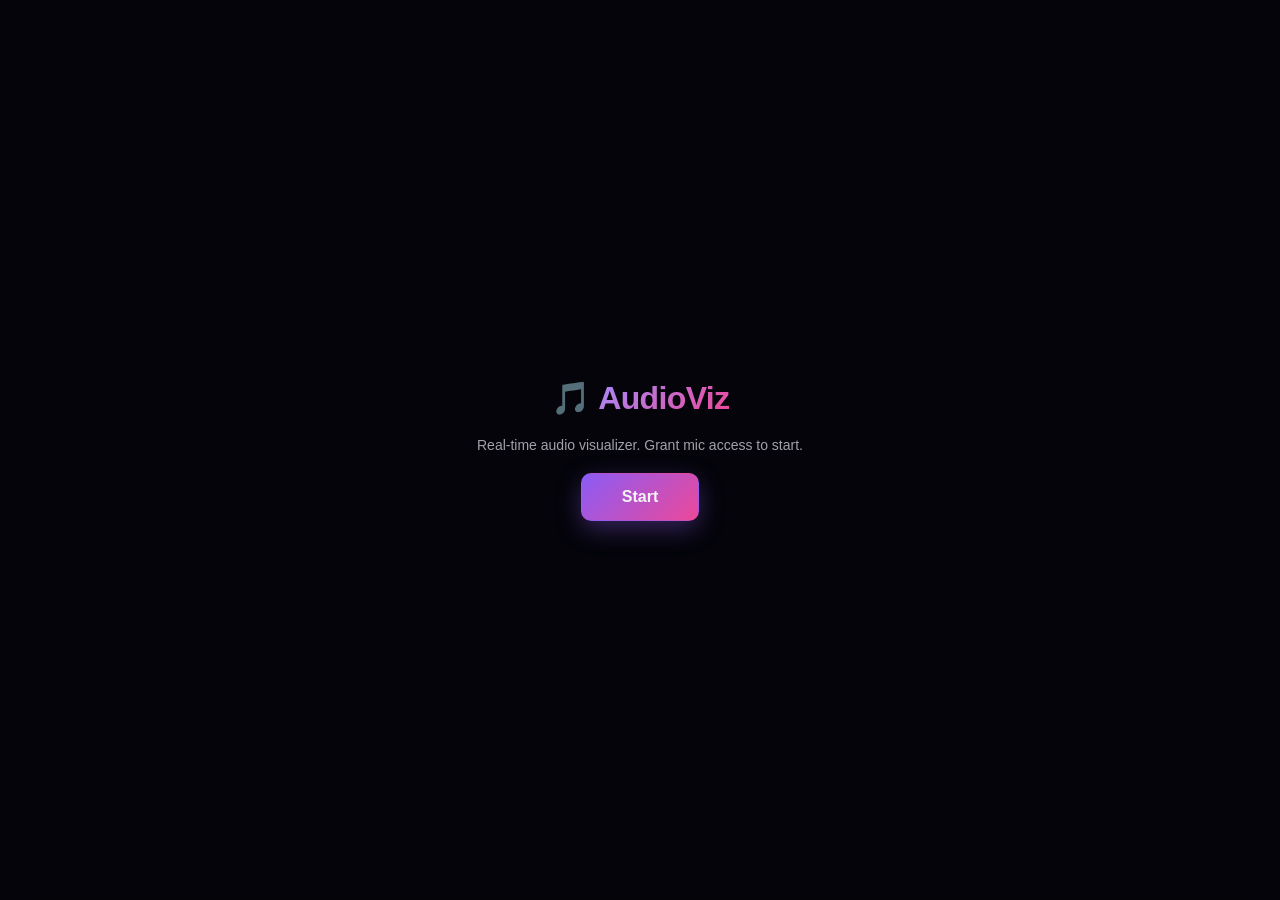
==== index.html @ 8fd0b7ad "Initial: AudioViz - 5-mode real-time audio visualizer" ====
<!DOCTYPE html>
<html lang="en">
<head>
<meta charset="UTF-8"><meta name="viewport" content="width=device-width,initial-scale=1">
<title>AudioViz — real-time sound visualizer</title>
<link rel="stylesheet" href="style.css">
<link rel="icon" href="data:image/svg+xml,<svg xmlns=%22http://www.w3.org/2000/svg%22 viewBox=%220 0 100 100%22><text y=%22.9em%22 font-size=%2290%22>🎵</text></svg>">
</head>
<body>
<canvas id="canvas"></canvas>
<div id="overlay" class="overlay">
  <div class="brand">🎵 <strong>AudioViz</strong></div>
  <p class="tag">Real-time audio visualizer. Grant mic access to start.</p>
  <button id="start" class="btn primary">Start</button>
</div>
<div id="controls" class="controls hidden">
  <div class="mode-bar">
    <button class="mode active" data-mode="bars">Spectrum</button>
    <button class="mode" data-mode="wave">Waveform</button>
    <button class="mode" data-mode="particles">Particles</button>
    <button class="mode" data-mode="circular">Circular</button>
    <button class="mode" data-mode="mirror">Mirror</button>
  </div>
  <div class="sensitivity">
    <label>Sensitivity</label>
    <input type="range" id="sens" min="1" max="100" value="50">
  </div>
  <div class="level">
    <span>VOL</span>
    <div class="level-bar"><div id="level-fill" class="level-fill"></div></div>
  </div>
  <button id="stop" class="btn-icon" title="Stop">◼</button>
  <button id="fullscreen" class="btn-icon" title="Fullscreen">⛶</button>
</div>
<script src="app.js"></script>
</body>
</html>
---- style.css ----
*{box-sizing:border-box;margin:0;padding:0}
:root{
  --bg:#05050a;
  --text:#f4f4f5;--dim:#a1a1aa;
  --accent:#8b5cf6;
  --border:rgba(255,255,255,.12);
}
html,body{background:var(--bg);color:var(--text);font-family:-apple-system,'Inter',sans-serif;height:100vh;overflow:hidden;-webkit-font-smoothing:antialiased;user-select:none}
canvas{position:fixed;inset:0;width:100%;height:100%;display:block;background:var(--bg)}

.overlay{position:fixed;inset:0;display:flex;flex-direction:column;align-items:center;justify-content:center;gap:20px;background:rgba(5,5,10,.9);backdrop-filter:blur(12px);z-index:10;transition:opacity .4s}
.overlay.hidden{opacity:0;pointer-events:none}
.brand{font-size:32px;letter-spacing:-.02em}
.brand strong{background:linear-gradient(135deg,#a78bfa,#ec4899);-webkit-background-clip:text;background-clip:text;-webkit-text-fill-color:transparent}
.tag{color:var(--dim);font-size:14px}
.btn{background:rgba(255,255,255,.05);border:1px solid var(--border);color:var(--text);padding:12px 28px;border-radius:10px;font-size:14px;font-weight:600;cursor:pointer;font-family:inherit;transition:.2s;backdrop-filter:blur(8px)}
.btn:hover{background:rgba(255,255,255,.1)}
.btn.primary{background:linear-gradient(135deg,var(--accent),#ec4899);border-color:transparent;box-shadow:0 8px 24px rgba(139,92,246,.35);padding:14px 40px;font-size:16px}
.btn.primary:hover{box-shadow:0 12px 32px rgba(139,92,246,.5);transform:translateY(-1px)}

.controls{position:fixed;bottom:24px;left:50%;transform:translateX(-50%);display:flex;align-items:center;gap:12px;padding:12px 16px;background:rgba(10,10,15,.7);backdrop-filter:blur(20px);border:1px solid var(--border);border-radius:16px;z-index:10;transition:.3s}
.controls.hidden{opacity:0;transform:translateX(-50%) translateY(40px);pointer-events:none}
.mode-bar{display:flex;gap:2px;background:rgba(255,255,255,.05);padding:4px;border-radius:10px}
.mode{background:transparent;border:0;color:var(--dim);padding:8px 14px;border-radius:6px;font-size:12px;font-weight:600;cursor:pointer;font-family:inherit;transition:.15s}
.mode:hover{color:var(--text)}
.mode.active{background:rgba(139,92,246,.2);color:#c4b5fd}

.sensitivity{display:flex;align-items:center;gap:8px}
.sensitivity label{font-size:11px;color:var(--dim);text-transform:uppercase;letter-spacing:.08em}
input[type=range]{-webkit-appearance:none;background:transparent;width:100px;outline:none}
input[type=range]::-webkit-slider-runnable-track{height:4px;background:rgba(255,255,255,.1);border-radius:2px}
input[type=range]::-webkit-slider-thumb{-webkit-appearance:none;width:14px;height:14px;background:var(--accent);border-radius:50%;margin-top:-5px;cursor:pointer}

.level{display:flex;align-items:center;gap:6px}
.level span{font-size:10px;color:var(--dim);font-family:'SF Mono',monospace;letter-spacing:.1em}
.level-bar{width:60px;height:4px;background:rgba(255,255,255,.1);border-radius:2px;overflow:hidden}
.level-fill{height:100%;width:0%;background:linear-gradient(90deg,#10b981,#f59e0b,#ef4444);transition:width .05s}

.btn-icon{width:36px;height:36px;border:1px solid var(--border);background:rgba(255,255,255,.05);color:var(--dim);border-radius:8px;cursor:pointer;font-size:14px;display:flex;align-items:center;justify-content:center;transition:.15s;font-family:inherit}
.btn-icon:hover{background:rgba(255,255,255,.1);color:var(--text)}
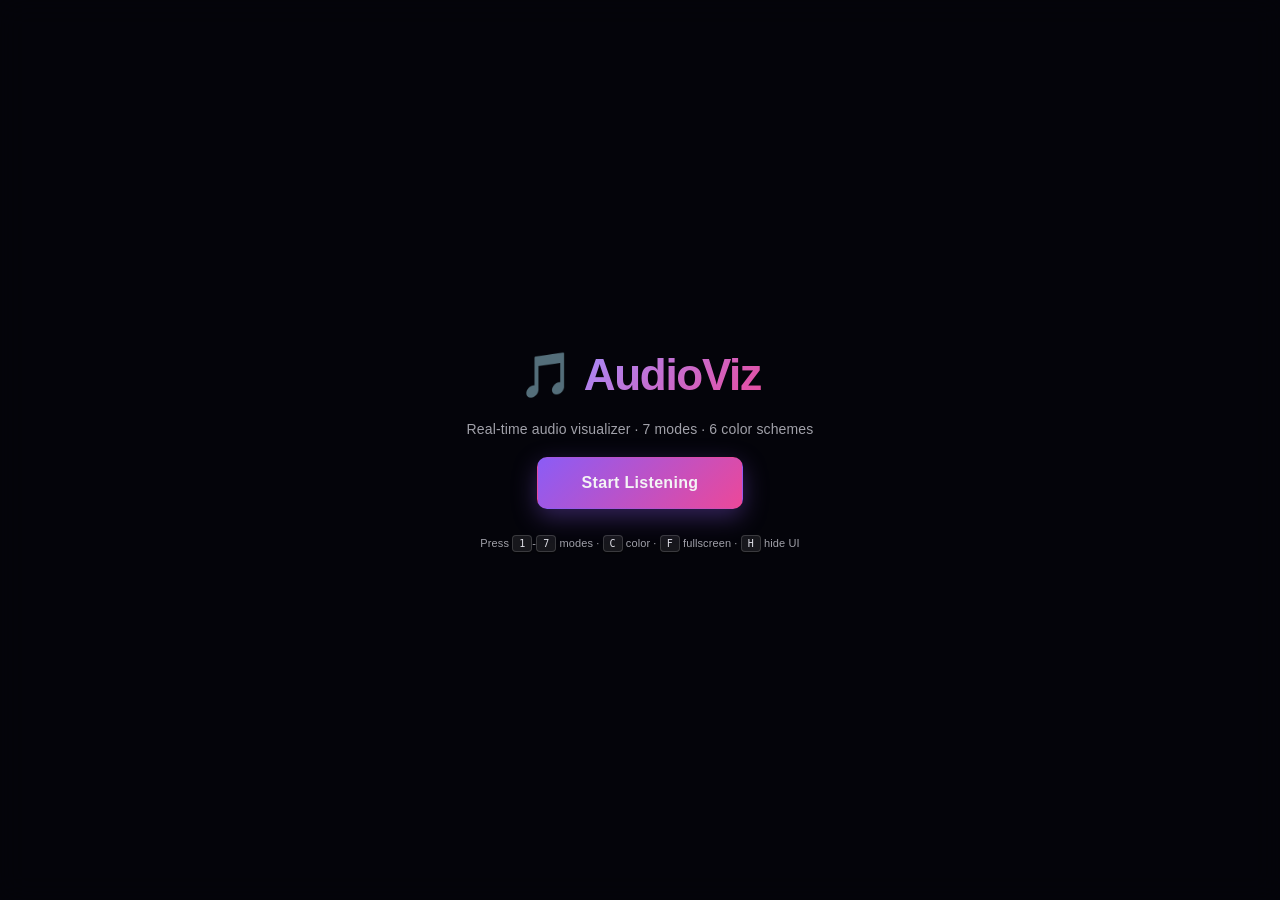
==== commit 98acebac: "feat: 15 iterations — 2 new modes, BPM detect, color schemes, shortcuts, polish 01. Persist mode + s" ====
--- a/index.html
+++ b/index.html
@@ -10,27 +10,37 @@
 <canvas id="canvas"></canvas>
 <div id="overlay" class="overlay">
   <div class="brand">🎵 <strong>AudioViz</strong></div>
-  <p class="tag">Real-time audio visualizer. Grant mic access to start.</p>
-  <button id="start" class="btn primary">Start</button>
+  <p class="tag">Real-time audio visualizer · 7 modes · 6 color schemes</p>
+  <button id="start" class="btn primary">Start Listening</button>
+  <p class="kbd-hint">Press <kbd>1</kbd>-<kbd>7</kbd> modes · <kbd>C</kbd> color · <kbd>F</kbd> fullscreen · <kbd>H</kbd> hide UI</p>
 </div>
 <div id="controls" class="controls hidden">
   <div class="mode-bar">
-    <button class="mode active" data-mode="bars">Spectrum</button>
-    <button class="mode" data-mode="wave">Waveform</button>
-    <button class="mode" data-mode="particles">Particles</button>
-    <button class="mode" data-mode="circular">Circular</button>
-    <button class="mode" data-mode="mirror">Mirror</button>
+    <button class="mode active" data-mode="bars"><span class="modenum">1</span>Spectrum</button>
+    <button class="mode" data-mode="wave"><span class="modenum">2</span>Waveform</button>
+    <button class="mode" data-mode="particles"><span class="modenum">3</span>Particles</button>
+    <button class="mode" data-mode="circular"><span class="modenum">4</span>Circular</button>
+    <button class="mode" data-mode="mirror"><span class="modenum">5</span>Mirror</button>
+    <button class="mode" data-mode="galaxy"><span class="modenum">6</span>Galaxy</button>
+    <button class="mode" data-mode="tunnel"><span class="modenum">7</span>Tunnel</button>
   </div>
   <div class="sensitivity">
-    <label>Sensitivity</label>
+    <label>Gain</label>
     <input type="range" id="sens" min="1" max="100" value="50">
   </div>
-  <div class="level">
+  <div class="level" title="Volume level">
     <span>VOL</span>
     <div class="level-bar"><div id="level-fill" class="level-fill"></div></div>
   </div>
-  <button id="stop" class="btn-icon" title="Stop">◼</button>
-  <button id="fullscreen" class="btn-icon" title="Fullscreen">⛶</button>
+  <div class="bpm" title="Detected tempo">
+    <span>BPM</span>
+    <span id="bpm" class="bpm-val">—</span>
+  </div>
+  <div class="divider"></div>
+  <button id="colorBtn" class="btn-icon" title="Cycle color scheme (C)">🎨</button>
+  <button id="screenshot" class="btn-icon" title="Screenshot">📸</button>
+  <button id="fullscreen" class="btn-icon" title="Fullscreen (F)">⛶</button>
+  <button id="stop" class="btn-icon danger" title="Stop">◼</button>
 </div>
 <script src="app.js"></script>
 </body>
--- a/style.css
+++ b/style.css
@@ -3,38 +3,64 @@
   --bg:#05050a;
   --text:#f4f4f5;--dim:#a1a1aa;
   --accent:#8b5cf6;
+  --accent-hot:#ec4899;
   --border:rgba(255,255,255,.12);
+  --danger:#ef4444;
 }
 html,body{background:var(--bg);color:var(--text);font-family:-apple-system,'Inter',sans-serif;height:100vh;overflow:hidden;-webkit-font-smoothing:antialiased;user-select:none}
 canvas{position:fixed;inset:0;width:100%;height:100%;display:block;background:var(--bg)}
 
-.overlay{position:fixed;inset:0;display:flex;flex-direction:column;align-items:center;justify-content:center;gap:20px;background:rgba(5,5,10,.9);backdrop-filter:blur(12px);z-index:10;transition:opacity .4s}
+.overlay{position:fixed;inset:0;display:flex;flex-direction:column;align-items:center;justify-content:center;gap:20px;background:rgba(5,5,10,.9);backdrop-filter:blur(14px);z-index:10;transition:opacity .4s}
 .overlay.hidden{opacity:0;pointer-events:none}
-.brand{font-size:32px;letter-spacing:-.02em}
-.brand strong{background:linear-gradient(135deg,#a78bfa,#ec4899);-webkit-background-clip:text;background-clip:text;-webkit-text-fill-color:transparent}
-.tag{color:var(--dim);font-size:14px}
+.brand{font-size:44px;letter-spacing:-.03em;font-weight:300;animation:float 4s ease-in-out infinite}
+@keyframes float { 0%,100% { transform: translateY(0); } 50% { transform: translateY(-6px); } }
+.brand strong{font-weight:700;background:linear-gradient(135deg,#a78bfa 0%,#ec4899 60%,#f59e0b 100%);-webkit-background-clip:text;background-clip:text;-webkit-text-fill-color:transparent;background-size:200% 100%;animation:shimmer 4s linear infinite}
+@keyframes shimmer { to { background-position: -200% 0; } }
+.tag{color:var(--dim);font-size:14px;letter-spacing:.01em}
+.kbd-hint{color:var(--dim);font-size:11px;margin-top:6px;letter-spacing:.01em}
+kbd{display:inline-block;padding:2px 6px;border-radius:4px;background:rgba(255,255,255,.08);border:1px solid rgba(255,255,255,.15);font-family:'SF Mono',monospace;font-size:10px;color:#e0e0e8;box-shadow:0 2px 0 rgba(0,0,0,.3)}
 .btn{background:rgba(255,255,255,.05);border:1px solid var(--border);color:var(--text);padding:12px 28px;border-radius:10px;font-size:14px;font-weight:600;cursor:pointer;font-family:inherit;transition:.2s;backdrop-filter:blur(8px)}
 .btn:hover{background:rgba(255,255,255,.1)}
-.btn.primary{background:linear-gradient(135deg,var(--accent),#ec4899);border-color:transparent;box-shadow:0 8px 24px rgba(139,92,246,.35);padding:14px 40px;font-size:16px}
-.btn.primary:hover{box-shadow:0 12px 32px rgba(139,92,246,.5);transform:translateY(-1px)}
+.btn.primary{background:linear-gradient(135deg,var(--accent),var(--accent-hot));border-color:transparent;box-shadow:0 8px 24px rgba(139,92,246,.35);padding:16px 44px;font-size:16px;font-weight:700;letter-spacing:.02em}
+.btn.primary:hover{box-shadow:0 16px 40px rgba(139,92,246,.55);transform:translateY(-2px)}
+.btn.primary:active{transform:translateY(0)}
 
-.controls{position:fixed;bottom:24px;left:50%;transform:translateX(-50%);display:flex;align-items:center;gap:12px;padding:12px 16px;background:rgba(10,10,15,.7);backdrop-filter:blur(20px);border:1px solid var(--border);border-radius:16px;z-index:10;transition:.3s}
+.controls{position:fixed;bottom:24px;left:50%;transform:translateX(-50%);display:flex;align-items:center;gap:10px;padding:10px 14px;background:rgba(10,10,15,.72);backdrop-filter:blur(22px) saturate(140%);border:1px solid var(--border);border-radius:18px;z-index:10;transition:.35s cubic-bezier(.2,.8,.2,1);box-shadow:0 20px 48px rgba(0,0,0,.45),inset 0 1px 0 rgba(255,255,255,.04)}
 .controls.hidden{opacity:0;transform:translateX(-50%) translateY(40px);pointer-events:none}
-.mode-bar{display:flex;gap:2px;background:rgba(255,255,255,.05);padding:4px;border-radius:10px}
-.mode{background:transparent;border:0;color:var(--dim);padding:8px 14px;border-radius:6px;font-size:12px;font-weight:600;cursor:pointer;font-family:inherit;transition:.15s}
-.mode:hover{color:var(--text)}
-.mode.active{background:rgba(139,92,246,.2);color:#c4b5fd}
+.controls.hidden-mode{opacity:.15}
+.controls.hidden-mode:hover{opacity:1}
+.mode-bar{display:flex;gap:1px;background:rgba(255,255,255,.04);padding:3px;border-radius:10px;border:1px solid rgba(255,255,255,.04)}
+.mode{background:transparent;border:0;color:var(--dim);padding:7px 11px;border-radius:7px;font-size:11.5px;font-weight:600;cursor:pointer;font-family:inherit;transition:.15s;letter-spacing:.005em;display:inline-flex;align-items:center;gap:5px}
+.mode:hover{color:var(--text);background:rgba(255,255,255,.04)}
+.mode.active{background:linear-gradient(135deg,rgba(139,92,246,.22),rgba(236,72,153,.15));color:#e9d5ff;box-shadow:0 0 12px rgba(139,92,246,.25),inset 0 1px 0 rgba(255,255,255,.06)}
+.modenum{font-family:'SF Mono',monospace;font-size:9px;font-weight:500;padding:1px 4px;border-radius:3px;background:rgba(255,255,255,.08);opacity:.7}
+.mode.active .modenum{background:rgba(168,85,247,.3);opacity:1}
+
+.divider{width:1px;height:22px;background:rgba(255,255,255,.1)}
 
 .sensitivity{display:flex;align-items:center;gap:8px}
-.sensitivity label{font-size:11px;color:var(--dim);text-transform:uppercase;letter-spacing:.08em}
-input[type=range]{-webkit-appearance:none;background:transparent;width:100px;outline:none}
-input[type=range]::-webkit-slider-runnable-track{height:4px;background:rgba(255,255,255,.1);border-radius:2px}
-input[type=range]::-webkit-slider-thumb{-webkit-appearance:none;width:14px;height:14px;background:var(--accent);border-radius:50%;margin-top:-5px;cursor:pointer}
+.sensitivity label{font-size:10px;color:var(--dim);text-transform:uppercase;letter-spacing:.1em;font-weight:600}
+input[type=range]{-webkit-appearance:none;background:transparent;width:90px;outline:none}
+input[type=range]::-webkit-slider-runnable-track{height:4px;background:rgba(255,255,255,.08);border-radius:2px;border:1px solid rgba(255,255,255,.04)}
+input[type=range]::-webkit-slider-thumb{-webkit-appearance:none;width:14px;height:14px;background:linear-gradient(135deg,var(--accent),var(--accent-hot));border-radius:50%;margin-top:-5px;cursor:pointer;box-shadow:0 0 10px rgba(139,92,246,.6);border:2px solid rgba(255,255,255,.2)}
 
-.level{display:flex;align-items:center;gap:6px}
-.level span{font-size:10px;color:var(--dim);font-family:'SF Mono',monospace;letter-spacing:.1em}
-.level-bar{width:60px;height:4px;background:rgba(255,255,255,.1);border-radius:2px;overflow:hidden}
-.level-fill{height:100%;width:0%;background:linear-gradient(90deg,#10b981,#f59e0b,#ef4444);transition:width .05s}
+.level,.bpm{display:flex;align-items:center;gap:6px}
+.level span,.bpm span:first-child{font-size:9.5px;color:var(--dim);font-family:'SF Mono',monospace;letter-spacing:.12em;font-weight:600}
+.level-bar{width:54px;height:5px;background:rgba(255,255,255,.06);border-radius:3px;overflow:hidden;border:1px solid rgba(255,255,255,.04)}
+.level-fill{height:100%;width:0%;background:linear-gradient(90deg,#10b981 0%,#f59e0b 60%,#ef4444 100%);transition:width .05s;box-shadow:0 0 8px currentColor}
+.bpm-val{font-family:'SF Mono',monospace;font-size:12px;font-weight:600;color:#c4b5fd;min-width:24px;text-align:center;font-variant-numeric:tabular-nums}
 
-.btn-icon{width:36px;height:36px;border:1px solid var(--border);background:rgba(255,255,255,.05);color:var(--dim);border-radius:8px;cursor:pointer;font-size:14px;display:flex;align-items:center;justify-content:center;transition:.15s;font-family:inherit}
-.btn-icon:hover{background:rgba(255,255,255,.1);color:var(--text)}
+.btn-icon{width:32px;height:32px;border:1px solid var(--border);background:rgba(255,255,255,.04);color:var(--dim);border-radius:8px;cursor:pointer;font-size:13px;display:flex;align-items:center;justify-content:center;transition:.18s;font-family:inherit}
+.btn-icon:hover{background:rgba(255,255,255,.1);color:var(--text);transform:translateY(-1px)}
+.btn-icon.danger:hover{background:rgba(239,68,68,.2);color:#fca5a5;border-color:rgba(239,68,68,.4)}
+
+/* toast */
+.toast{position:fixed;bottom:92px;left:50%;transform:translate(-50%,10px);background:rgba(10,10,15,.92);backdrop-filter:blur(16px);border:1px solid rgba(168,85,247,.35);color:#f0e8ff;padding:8px 14px;border-radius:10px;font-size:12px;font-weight:500;opacity:0;pointer-events:none;transition:.2s cubic-bezier(.2,.8,.2,1);z-index:20;box-shadow:0 12px 32px rgba(0,0,0,.5),0 0 20px rgba(168,85,247,.25)}
+.toast.show{opacity:1;transform:translate(-50%,0)}
+
+@media (max-width:720px){
+  .controls{flex-wrap:wrap;gap:8px;padding:10px;bottom:12px;max-width:calc(100% - 24px)}
+  .mode{padding:6px 8px;font-size:11px}
+  .sensitivity{display:none}
+  .divider{display:none}
+}
